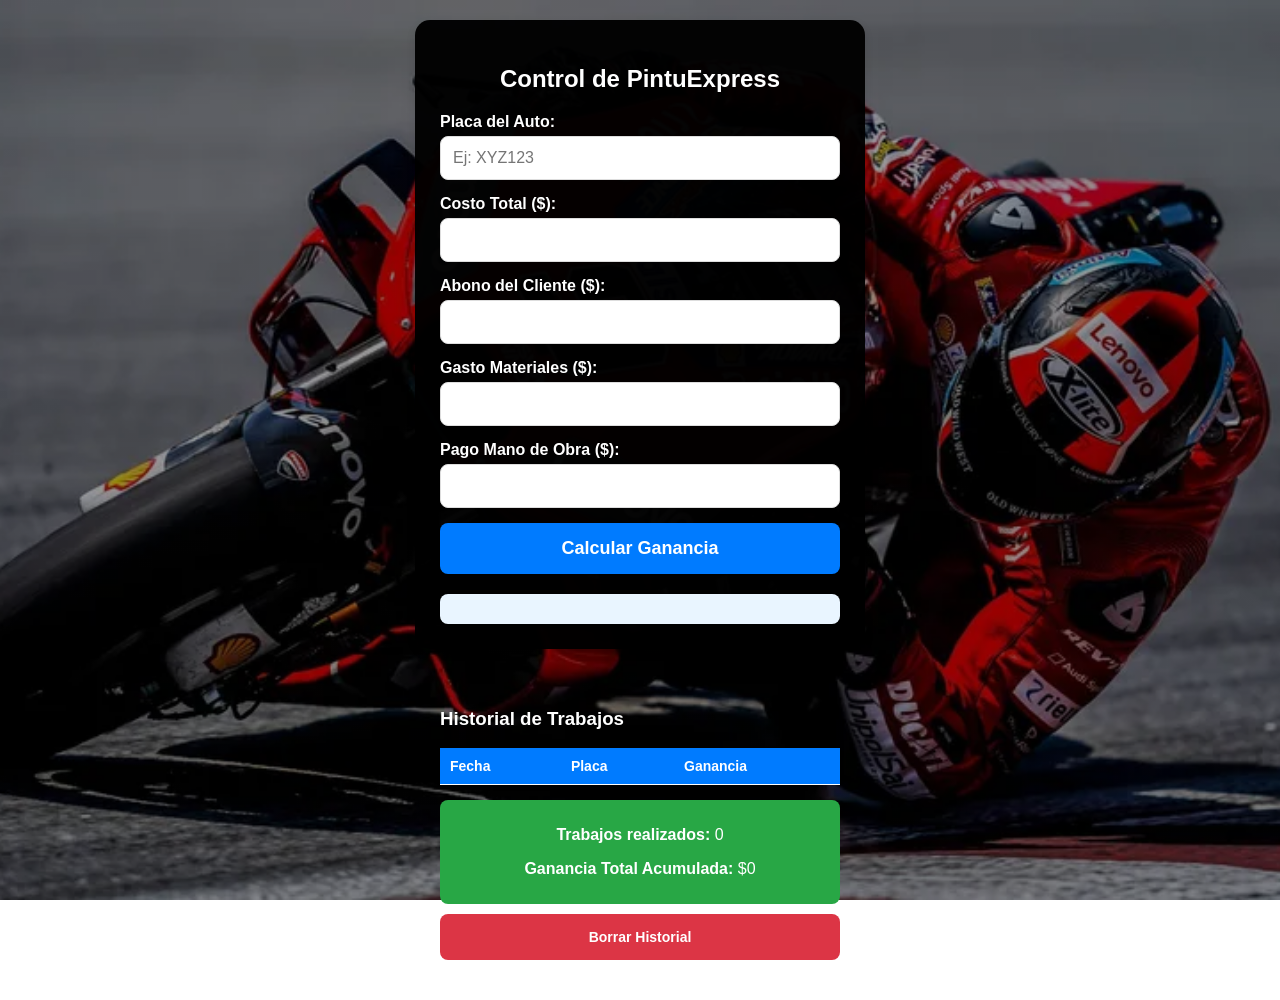
==== index.html @ 368333e8 "Add files via upload" ====
<!DOCTYPE html>
<html>
<head>
    <title>Taller PintuExpress- Control</title>
    <meta name="viewport" content="width=device-width, initial-scale=1.0">
    <link rel="stylesheet" href="estilos.css">
</head>
<body>
    <div class="container">
        <h2>Control de PintuExpress</h2>
        
        <label>Placa del Auto:</label>
        <input type="text" id="placa" placeholder="Ej: XYZ123">

        <label>Costo Total ($):</label>
        <input type="number" id="total">

        <label>Abono del Cliente ($):</label>
        <input type="number" id="abono">

        <label>Gasto Materiales ($):</label>
        <input type="number" id="materiales">

        <label>Pago Mano de Obra ($):</label>
        <input type="number" id="manoObra">

        <button onclick="calcularCuentas()">Calcular Ganancia</button>

        <div id="resultado"></div>
    </div>
    <div class="container-tabla">
    <h3>Historial de Trabajos</h3>
    <table id="tablaTrabajos">
        <thead>
            <tr>
                <th>Fecha</th>
                <th>Placa</th>
                <th>Ganancia</th>
            </tr>
        </thead>
        <tbody id="cuerpoTabla">
            </tbody>
    </table>
    
    <div id="resumenMensual">
        </div>
    
    <button onclick="borrarHistorial()" style="background-color: #dc3545; margin-top: 10px; font-size: 14px;">Borrar Historial</button>
</div>

    <script src="logica.js"></script>
</body>
</html>
---- estilos.css ----
/* Configuramos el fondo y la letra */
body {
    font-family: Arial, sans-serif;
    background-color: #ffffff;
    padding: 20px;
    display: flex;
    flex-direction: column;
    align-items: center;
}

/* El contenedor principal de la app */
.container {
    background: rgba(0, 0, 0, 0.966);
    padding: 25px;
    border-radius: 15px;
    box-shadow: 0px 4px 10px rgba(0,0,0,0.1);
    max-width: 400px;
    width: 100%;
}

h2 {
    color: #ffffff;
    text-align: center;
    font-size: 1.5rem;
}

/* Estilo para los textos encima de los cuadritos */
label {
    font-weight: bold;
    color: #ffffff;
    display: block;
    margin-bottom: 5px;
}

/* Estilo para los cuadros de texto e inputs */
input {
    width: 100%;
    padding: 12px;
    margin-bottom: 15px;
    border: 1px solid #ddd;
    border-radius: 8px;
    box-sizing: border-box; /* Para que el padding no lo ensanche */
    font-size: 16px; /* Evita que el iPhone haga zoom automático */
}

/* El botón principal */
button {
    width: 100%;
    padding: 15px;
    background-color: #007bff;
    color: white;
    border: none;
    border-radius: 8px;
    font-size: 18px;
    font-weight: bold;
    cursor: pointer;
    transition: 0.3s;
}

button:hover {
    background-color: #0056b3;
}

/* El área de resultados */
#resultado {
    margin-top: 20px;
    padding: 15px;
    border-radius: 8px;
    background-color: #e9f5ff;
}
/*fondo de apliacion*/
body {
    background-image: linear-gradient(rgba(0, 0, 0, 0.4), rgba(0, 0, 0, 0.4)), 
                      url('pintuexpress.jpg');
    background-size: cover;
    background-attachment: fixed;
    background-position: center;
    color: #ffffff;
    margin: 0;
    min-height: 100vh;
}

/* Contenedor de la tabla */
.container-tabla {
    background: rgba(14, 14, 14, 0);
    padding: 20px;
    border-radius: 15px;
    margin-top: 20px;
    width: 100%;
    max-width: 400px;
    overflow-x: auto; /* Por si la tabla es muy ancha para el cel */
}

table {
    width: 100%;
    border-collapse: collapse;
    margin-bottom: 15px;
}

th, td {
    text-align: left;
    padding: 10px;
    border-bottom: 1px solid #ffffff;
    font-size: 14px;
}

th {
    background-color: #007bff;
    color: white;
}

#resumenMensual {
    background: #28a745;
    color: white;
    padding: 10px;
    border-radius: 8px;
    text-align: center;
}
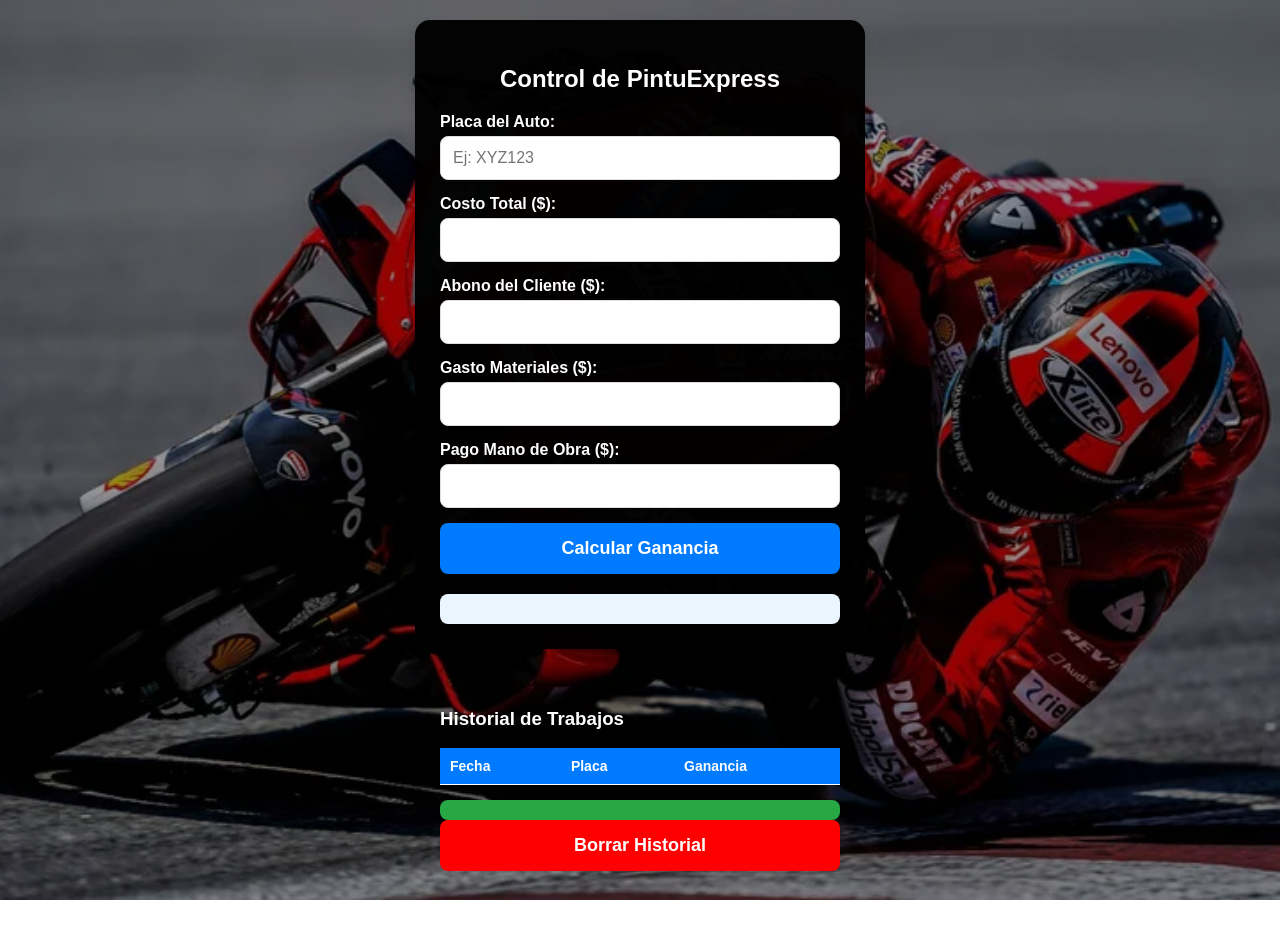
==== commit 86c3dd69: "Add files via upload" ====
--- a/index.html
+++ b/index.html
@@ -4,6 +4,10 @@
     <title>Taller PintuExpress- Control</title>
     <meta name="viewport" content="width=device-width, initial-scale=1.0">
     <link rel="stylesheet" href="estilos.css">
+    <meta name="theme-color" content="#1e3c72">
+<meta name="mobile-web-app-capable" content="yes">
+<meta name="apple-mobile-web-app-capable" content="yes">
+<meta name="apple-mobile-web-app-status-bar-style" content="black-translucent">
 </head>
 <body>
     <div class="container">
@@ -45,7 +49,7 @@
     <div id="resumenMensual">
         </div>
     
-    <button onclick="borrarHistorial()" style="background-color: #dc3545; margin-top: 10px; font-size: 14px;">Borrar Historial</button>
+    <button onclick="borrarHistorial()" style="background-color: red;">Borrar Historial</button>
 </div>
 
     <script src="logica.js"></script>
